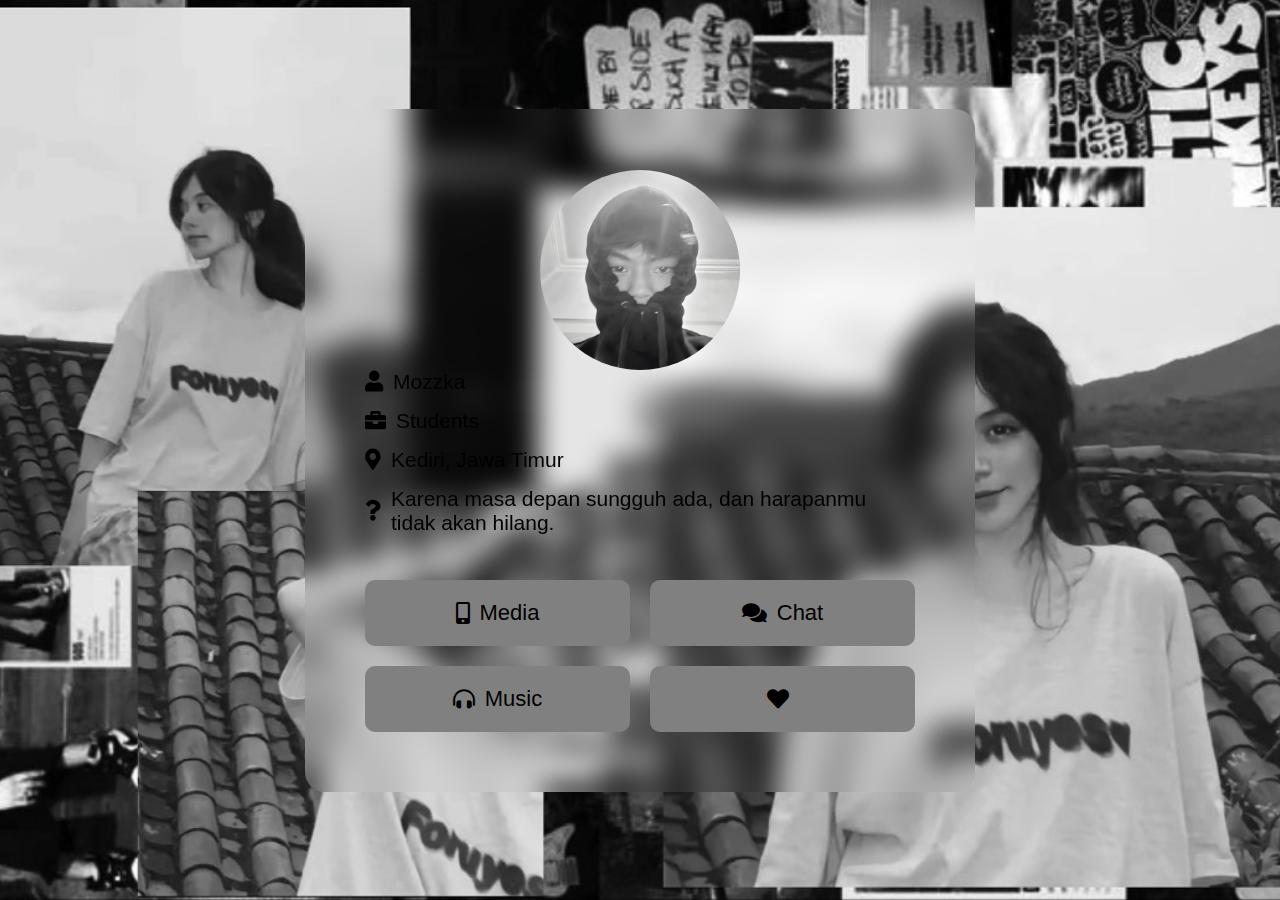
==== index.html @ 1f51bdba "Update index.html" ====
<html>
  <head>
    <link rel="apple-touch-icon" sizes="180x180" href="all/apple-touch-icon.png" />
    <link rel="icon" type="image/png" sizes="32x32" href="all/favicon-32x32.png" />
    <link rel="icon" type="image/png" sizes="16x16" href="all/favicon-16x16.png" />
    <link rel="manifest" href="site.webmanifest" />
    <title>M o z z k a</title>
    <link rel="stylesheet" href="index_style.css">
    <link
      href="https://cdnjs.cloudflare.com/ajax/libs/font-awesome/5.15.3/css/all.min.css"
      rel="stylesheet"
    />
  </head>
  <body>
    <div class="profile-container">
      <div class="profile-pic">
        <img src="all/profile.jpg" alt="Profile Picture" class="img" />
      </div>
      <div class="info-container">
        <div class="info-item">
          <i class="fas fa-user"></i>
          <span>Mozzka</span>
        </div>
        <div class="info-item">
          <i class="fas fa-briefcase"></i>
          <span>Students</span>
        </div>
        <div class="info-item">
          <i class="fas fa-map-marker-alt"></i>
          <span>Kediri, Jawa Timur</span>
        </div>
        <div class="info-item">
          <i class="fas fa-question"></i>
          <span>Karena masa depan sungguh ada,
            dan harapanmu tidak akan hilang.</span>
        </div>
      </div>
      <div class="button-container">
        <a class="button" href="sosmed.html" target="_blank">
          <i class="fas fa-mobile-alt"></i>Media
        </a>
        <a class="button" href="chat.html" target="_blank">
          <i class="fas fa-comments"></i>Chat
        </a>
        <a class="button" href="music.html" target="_blank">
          <i class="fas fa-headphones-alt"></i>Music
        </a>
        <a class="button" href="love.html" target="_blank">
          <i class="fas fa-heart"></i>
        </a>
      </div>
    </div>
    <audio id="myAudio" autoplay loop>
      <source src="all/music.mp3" type="audio/mpeg" />
      Your browser does not support the audio tag.
    </audio>
    <script>
      function playAudio() {
        var audio = document.getElementById("myAudio");
        audio.muted = false;
        audio.play();
      }
      document.body.addEventListener("click", playAudio);
      document.body.addEventListener("touchstart", playAudio);

      function disableScroll() {
            document.body.style.overflow = 'hidden';
            }
            function enableScroll() {
            document.body.style.overflow = 'auto';
            }
            disableScroll();
    </script>
  </body>
</html>
---- index_style.css ----
body {
    font-family: "Inter", sans-serif;
    background-image: url("all/background-horizontal.jpg");
    background-size: cover;
    background-position: center;
    background-repeat: no-repeat;
    background-color: rgb(#000000);
    color: rgb(255, 255, 255);
    display: flex;
    justify-content: center;
    align-items: center;
    height: 100vh;
    margin: 0;
    overflow: hidden;
  }
  @media (max-width: 720px) {
    body {
      background-image: url("all/background-vertikal.jpg");
    }
  }
  @media (min-width: 721px) and (max-width: 1080px) {
    body {
      background-image: url("all/background-vertikal.jpg");
    }
  }
  .profile-container {
    color: #000000;
    backdrop-filter: blur(14px);
    border-radius: 20px;
    padding: 60px;
    display: flex;
    flex-direction: column;
    align-items: center;
    width: 100%;
    max-width: 550px;
  }
  .profile-pic {
    width: 200px;
    height: 200px;
    border-radius: 50%;
    margin-top: 1px;
    position: relative;
    background-color: #ffffff;
    display: flex;
    align-items: center;
    justify-content: center;
    overflow: hidden;
  }
  .profile-pic img {
    width: 100%;
    height: 100%;
    object-fit: cover;
  }
  .button-container {
    display: grid;
    grid-template-columns: repeat(2, 1fr);
    gap: 20px;
    width: 100%;
    margin-top: 30px;
  }
  .button {
    background-color: #818080;
    backdrop-filter: blur(1px);
    border: none;
    border-radius: 10px;
    padding: 20px 40px;
    color: #000000;
    font-size: 22px;
    display: flex;
    align-items: center;
    justify-content: center;
    cursor: pointer;
    text-decoration: none;
  }
  .button i {
    margin-right: 10px;
  }
  .info-container {
    width: 100%;
    margin-top: 0px;
  }
  .info-item {
    display: flex;
    align-items: center;
    margin-bottom: 15px;
    font-size: 21px;
  }
  .info-item i {
    margin-right: 10px;
  }
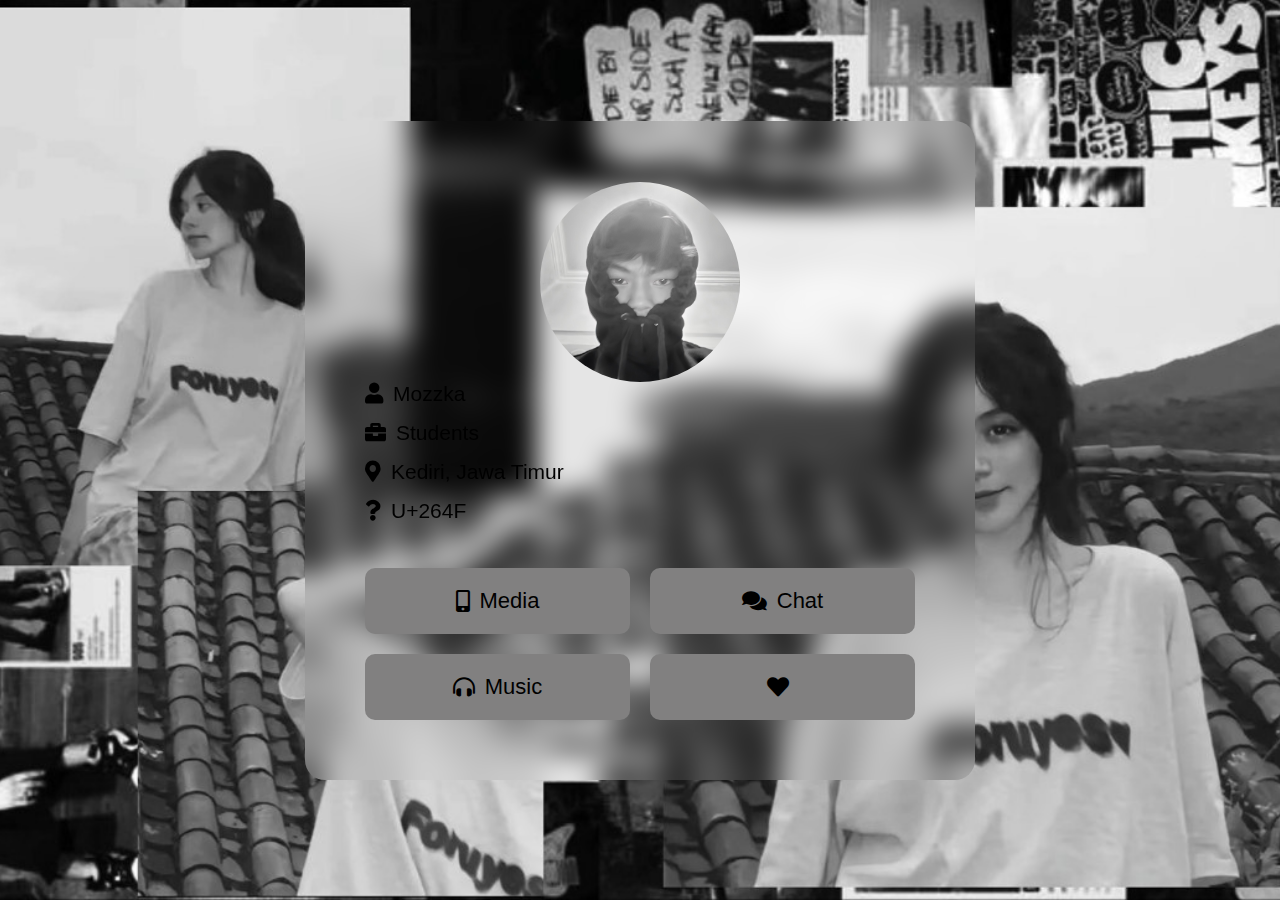
==== commit 44f0fcef: "Update index.html" ====
--- a/index.html
+++ b/index.html
@@ -31,8 +31,7 @@
         </div>
         <div class="info-item">
           <i class="fas fa-question"></i>
-          <span>Karena masa depan sungguh ada,
-            dan harapanmu tidak akan hilang.</span>
+          <span>U+264F</span>
         </div>
       </div>
       <div class="button-container">
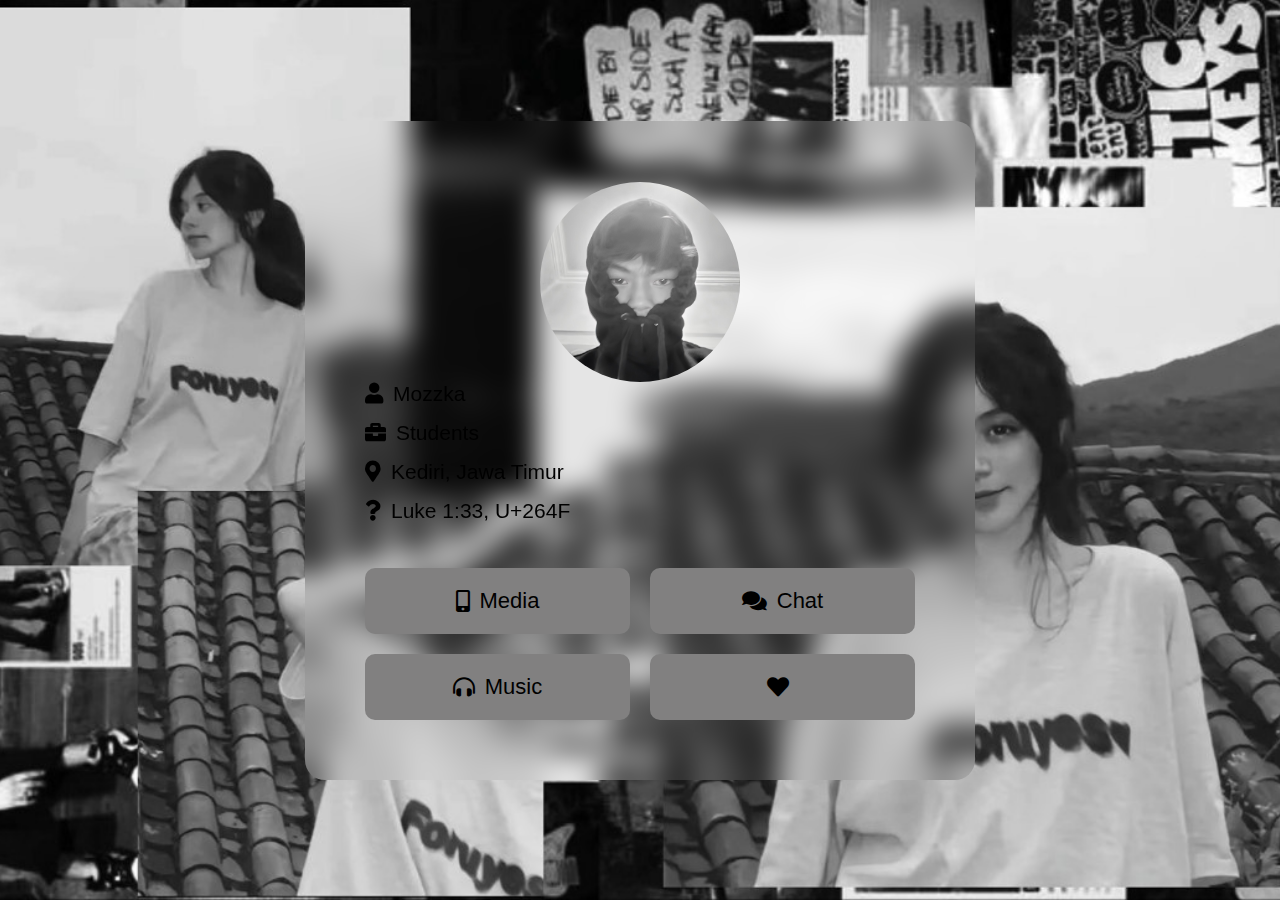
==== commit 783931a5: "Update index.html" ====
--- a/index.html
+++ b/index.html
@@ -1,11 +1,25 @@
 <html>
   <head>
-    <link rel="apple-touch-icon" sizes="180x180" href="all/apple-touch-icon.png" />
-    <link rel="icon" type="image/png" sizes="32x32" href="all/favicon-32x32.png" />
-    <link rel="icon" type="image/png" sizes="16x16" href="all/favicon-16x16.png" />
+    <link
+      rel="apple-touch-icon"
+      sizes="180x180"
+      href="all/apple-touch-icon.png"
+    />
+    <link
+      rel="icon"
+      type="image/png"
+      sizes="32x32"
+      href="all/favicon-32x32.png"
+    />
+    <link
+      rel="icon"
+      type="image/png"
+      sizes="16x16"
+      href="all/favicon-16x16.png"
+    />
     <link rel="manifest" href="site.webmanifest" />
     <title>M o z z k a</title>
-    <link rel="stylesheet" href="index_style.css">
+    <link rel="stylesheet" href="index_style.css" />
     <link
       href="https://cdnjs.cloudflare.com/ajax/libs/font-awesome/5.15.3/css/all.min.css"
       rel="stylesheet"
@@ -31,7 +45,7 @@
         </div>
         <div class="info-item">
           <i class="fas fa-question"></i>
-          <span>U+264F</span>
+          <span>Luke 1:33, U+264F</span>
         </div>
       </div>
       <div class="button-container">
@@ -53,22 +67,6 @@
       <source src="all/music.mp3" type="audio/mpeg" />
       Your browser does not support the audio tag.
     </audio>
-    <script>
-      function playAudio() {
-        var audio = document.getElementById("myAudio");
-        audio.muted = false;
-        audio.play();
-      }
-      document.body.addEventListener("click", playAudio);
-      document.body.addEventListener("touchstart", playAudio);
-
-      function disableScroll() {
-            document.body.style.overflow = 'hidden';
-            }
-            function enableScroll() {
-            document.body.style.overflow = 'auto';
-            }
-            disableScroll();
-    </script>
+    <script src="index_script.js"></script>
   </body>
 </html>
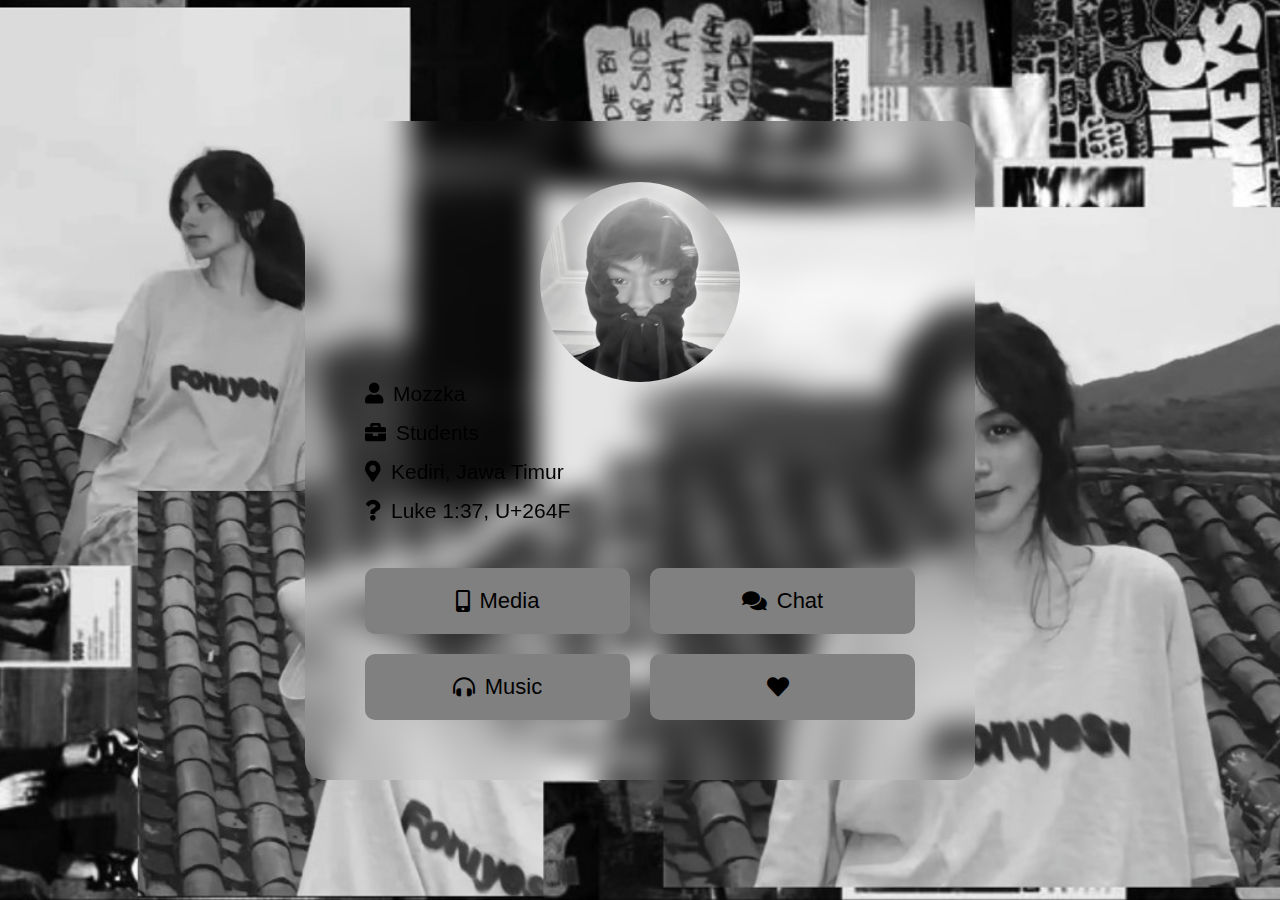
==== commit d092e870: "Update index.html" ====
--- a/index.html
+++ b/index.html
@@ -45,7 +45,7 @@
         </div>
         <div class="info-item">
           <i class="fas fa-question"></i>
-          <span>Luke 1:33, U+264F</span>
+          <span>Luke 1:37, U+264F</span>
         </div>
       </div>
       <div class="button-container">
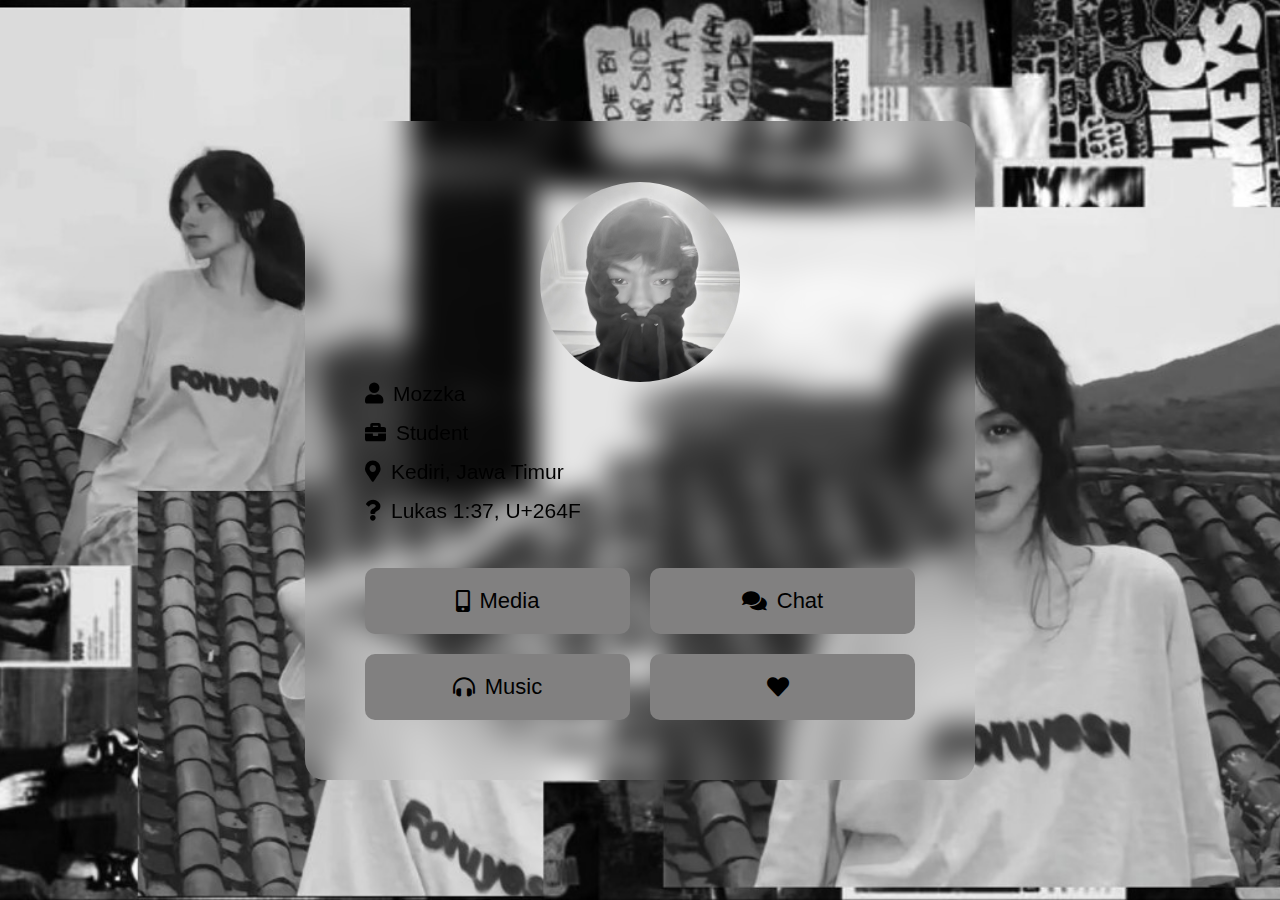
==== commit f679bc37: "Update index.html" ====
--- a/index.html
+++ b/index.html
@@ -1,72 +1,44 @@
-<html>
-  <head>
-    <link
-      rel="apple-touch-icon"
-      sizes="180x180"
-      href="all/apple-touch-icon.png"
-    />
-    <link
-      rel="icon"
-      type="image/png"
-      sizes="32x32"
-      href="all/favicon-32x32.png"
-    />
-    <link
-      rel="icon"
-      type="image/png"
-      sizes="16x16"
-      href="all/favicon-16x16.png"
-    />
-    <link rel="manifest" href="site.webmanifest" />
-    <title>M o z z k a</title>
-    <link rel="stylesheet" href="index_style.css" />
-    <link
-      href="https://cdnjs.cloudflare.com/ajax/libs/font-awesome/5.15.3/css/all.min.css"
-      rel="stylesheet"
-    />
-  </head>
-  <body>
+<!DOCTYPE html>
+<html lang="en">
+<head>
+    <meta charset="UTF-8">
+    <meta name="viewport" content="width=device-width, initial-scale=1.0">
+    <title>Mozzka</title>
+
+    <link rel="apple-touch-icon" sizes="180x180" href="all/apple-touch-icon.png">
+    <link rel="icon" type="image/png" sizes="32x32" href="all/favicon-32x32.png">
+    <link rel="icon" type="image/png" sizes="16x16" href="all/favicon-16x16.png">
+    <link rel="manifest" href="site.webmanifest">
+
+    <link rel="stylesheet" href="index_style.css">
+    <link rel="stylesheet" href="https://cdnjs.cloudflare.com/ajax/libs/font-awesome/5.15.3/css/all.min.css">
+</head>
+<body>
     <div class="profile-container">
-      <div class="profile-pic">
-        <img src="all/profile.jpg" alt="Profile Picture" class="img" />
-      </div>
-      <div class="info-container">
-        <div class="info-item">
-          <i class="fas fa-user"></i>
-          <span>Mozzka</span>
+        <div class="profile-pic">
+            <img src="all/profile.jpg" alt="Profile Picture" class="img">
         </div>
-        <div class="info-item">
-          <i class="fas fa-briefcase"></i>
-          <span>Students</span>
+
+        <div class="info-container">
+            <div class="info-item"><i class="fas fa-user"></i><span>Mozzka</span></div>
+            <div class="info-item"><i class="fas fa-briefcase"></i><span>Student</span></div>
+            <div class="info-item"><i class="fas fa-map-marker-alt"></i><span>Kediri, Jawa Timur</span></div>
+            <div class="info-item"><i class="fas fa-question"></i><span>Lukas 1:37, U+264F</span></div>
         </div>
-        <div class="info-item">
-          <i class="fas fa-map-marker-alt"></i>
-          <span>Kediri, Jawa Timur</span>
+
+        <div class="button-container">
+            <a class="button" href="sosmed.html" target="_blank"><i class="fas fa-mobile-alt"></i>Media</a>
+            <a class="button" href="chat.html" target="_blank"><i class="fas fa-comments"></i>Chat</a>
+            <a class="button" href="music.html" target="_blank"><i class="fas fa-headphones-alt"></i>Music</a>
+            <a class="button" href="love.html" target="_blank"><i class="fas fa-heart"></i></a>
         </div>
-        <div class="info-item">
-          <i class="fas fa-question"></i>
-          <span>Luke 1:37, U+264F</span>
-        </div>
-      </div>
-      <div class="button-container">
-        <a class="button" href="sosmed.html" target="_blank">
-          <i class="fas fa-mobile-alt"></i>Media
-        </a>
-        <a class="button" href="chat.html" target="_blank">
-          <i class="fas fa-comments"></i>Chat
-        </a>
-        <a class="button" href="music.html" target="_blank">
-          <i class="fas fa-headphones-alt"></i>Music
-        </a>
-        <a class="button" href="love.html" target="_blank">
-          <i class="fas fa-heart"></i>
-        </a>
-      </div>
     </div>
-    <audio id="myAudio" autoplay loop>
-      <source src="all/music.mp3" type="audio/mpeg" />
-      Your browser does not support the audio tag.
+
+    <audio id="myAudio" autoplay loop title="ILYSB- LANY (feat. mozzka)">
+        <source src="all/music.mp3" type="audio/mpeg">
+        Your browser does not support the audio tag.
     </audio>
+
     <script src="index_script.js"></script>
-  </body>
+</body>
 </html>
--- a/index_style.css
+++ b/index_style.css
@@ -1,90 +1,2 @@
-body {
-    font-family: "Inter", sans-serif;
-    background-image: url("all/background-horizontal.jpg");
-    background-size: cover;
-    background-position: center;
-    background-repeat: no-repeat;
-    background-color: rgb(#000000);
-    color: rgb(255, 255, 255);
-    display: flex;
-    justify-content: center;
-    align-items: center;
-    height: 100vh;
-    margin: 0;
-    overflow: hidden;
-  }
-  @media (max-width: 720px) {
-    body {
-      background-image: url("all/background-vertikal.jpg");
-    }
-  }
-  @media (min-width: 721px) and (max-width: 1080px) {
-    body {
-      background-image: url("all/background-vertikal.jpg");
-    }
-  }
-  .profile-container {
-    color: #000000;
-    backdrop-filter: blur(14px);
-    border-radius: 20px;
-    padding: 60px;
-    display: flex;
-    flex-direction: column;
-    align-items: center;
-    width: 100%;
-    max-width: 550px;
-  }
-  .profile-pic {
-    width: 200px;
-    height: 200px;
-    border-radius: 50%;
-    margin-top: 1px;
-    position: relative;
-    background-color: #ffffff;
-    display: flex;
-    align-items: center;
-    justify-content: center;
-    overflow: hidden;
-  }
-  .profile-pic img {
-    width: 100%;
-    height: 100%;
-    object-fit: cover;
-  }
-  .button-container {
-    display: grid;
-    grid-template-columns: repeat(2, 1fr);
-    gap: 20px;
-    width: 100%;
-    margin-top: 30px;
-  }
-  .button {
-    background-color: #818080;
-    backdrop-filter: blur(1px);
-    border: none;
-    border-radius: 10px;
-    padding: 20px 40px;
-    color: #000000;
-    font-size: 22px;
-    display: flex;
-    align-items: center;
-    justify-content: center;
-    cursor: pointer;
-    text-decoration: none;
-  }
-  .button i {
-    margin-right: 10px;
-  }
-  .info-container {
-    width: 100%;
-    margin-top: 0px;
-  }
-  .info-item {
-    display: flex;
-    align-items: center;
-    margin-bottom: 15px;
-    font-size: 21px;
-  }
-  .info-item i {
-    margin-right: 10px;
-  }+/* OBFUSCATED BY CSSOBFUSCATOR.COM at 2025/03/10 13:38:23 */
+body{font-family:"Inter",sans-serif;}body{background-image:url("all/background-horizontal.jpg");}body{background-size:cover;}body{background-position:center;}body{background-repeat:no-repeat;}body{color:#fff;}body{display:flex;}body{justify-content:center;}body{align-items:center;}body{height:100vh;}body{margin-left:0;}body{margin-bottom:0;}body{margin-right:0;}body{margin-top:0;}body{overflow:hidden;}@media (max-width: 720px){body{background-image:url("all/background-vertikal.jpg");}}@media (min-width: 721px) and (max-width: 1080px){body{background-image:url("all/background-vertikal.jpg");}}[class~=profile-container]{color:#000;}[class~=profile-container]{backdrop-filter:blur(14px);}[class~=profile-container]{border-radius:15pt;}[class~=profile-container]{padding-left:3.75pc;}[class~=profile-container]{padding-bottom:3.75pc;}[class~=profile-container]{padding-right:3.75pc;}[class~=profile-container]{padding-top:3.75pc;}[class~=profile-pic],[class~=profile-container]{display:flex;}[class~=profile-container]{flex-direction:column;}[class~=profile-pic],[class~=info-item],[class~=profile-container],[class~=button]{align-items:center;}[class~=profile-pic] img,[class~=profile-container]{width:100%;}[class~=profile-container]{max-width:5.729166667in;}[class~=profile-pic]{width:2.083333333in;}[class~=profile-pic]{height:12.5pc;}[class~=profile-pic]{border-radius:50%;}[class~=profile-pic]{margin-top:.0625pc;}[class~=profile-pic]{position:relative;}[class~=profile-pic]{background-color:#fff;}[class~=profile-pic],[class~=button]{justify-content:center;}[class~=profile-pic]{overflow:hidden;}[class~=button-container]{display:grid;}[class~=button-container]{grid-template-columns:repeat(2,1fr);}[class~=button-container]{gap:15pt;}[class~=info-container],[class~=button-container]{width:100%;}[class~=button-container]{margin-top:22.5pt;}[class~=button]{background-color:#818080;}[class~=button]{backdrop-filter:blur(1px);}[class~=button]{border-left-width:medium;}[class~=button]{border-bottom-width:medium;}[class~=button]{border-right-width:medium;}[class~=button]{border-top-width:medium;}[class~=button]{border-left-style:none;}[class~=button]{border-bottom-style:none;}[class~=button]{border-right-style:none;}[class~=button]{border-top-style:none;}[class~=button]{border-left-color:currentColor;}[class~=button]{border-bottom-color:currentColor;}[class~=profile-pic] img{height:100%;}[class~=button]{border-right-color:currentColor;}[class~=button]{border-top-color:currentColor;}[class~=button]{border-image:none;}[class~=profile-pic] img{object-fit:cover;}[class~=button]{border-radius:10px;}[class~=button]{padding-left:2.5pc;}[class~=button]{padding-bottom:.208333333in;}[class~=button] i,[class~=info-item] i{margin-right:10px;}[class~=button]{padding-right:2.5pc;}[class~=button]{padding-top:.208333333in;}[class~=button]{color:#000;}[class~=button]{font-size:22px;}[class~=button],[class~=info-item]{display:flex;}[class~=button]{cursor:pointer;}[class~=button]{text-decoration:none;}[class~=info-container]{margin-top:0in;}[class~=info-item]{margin-bottom:11.25pt;}[class~=info-item]{font-size:.21875in;}
